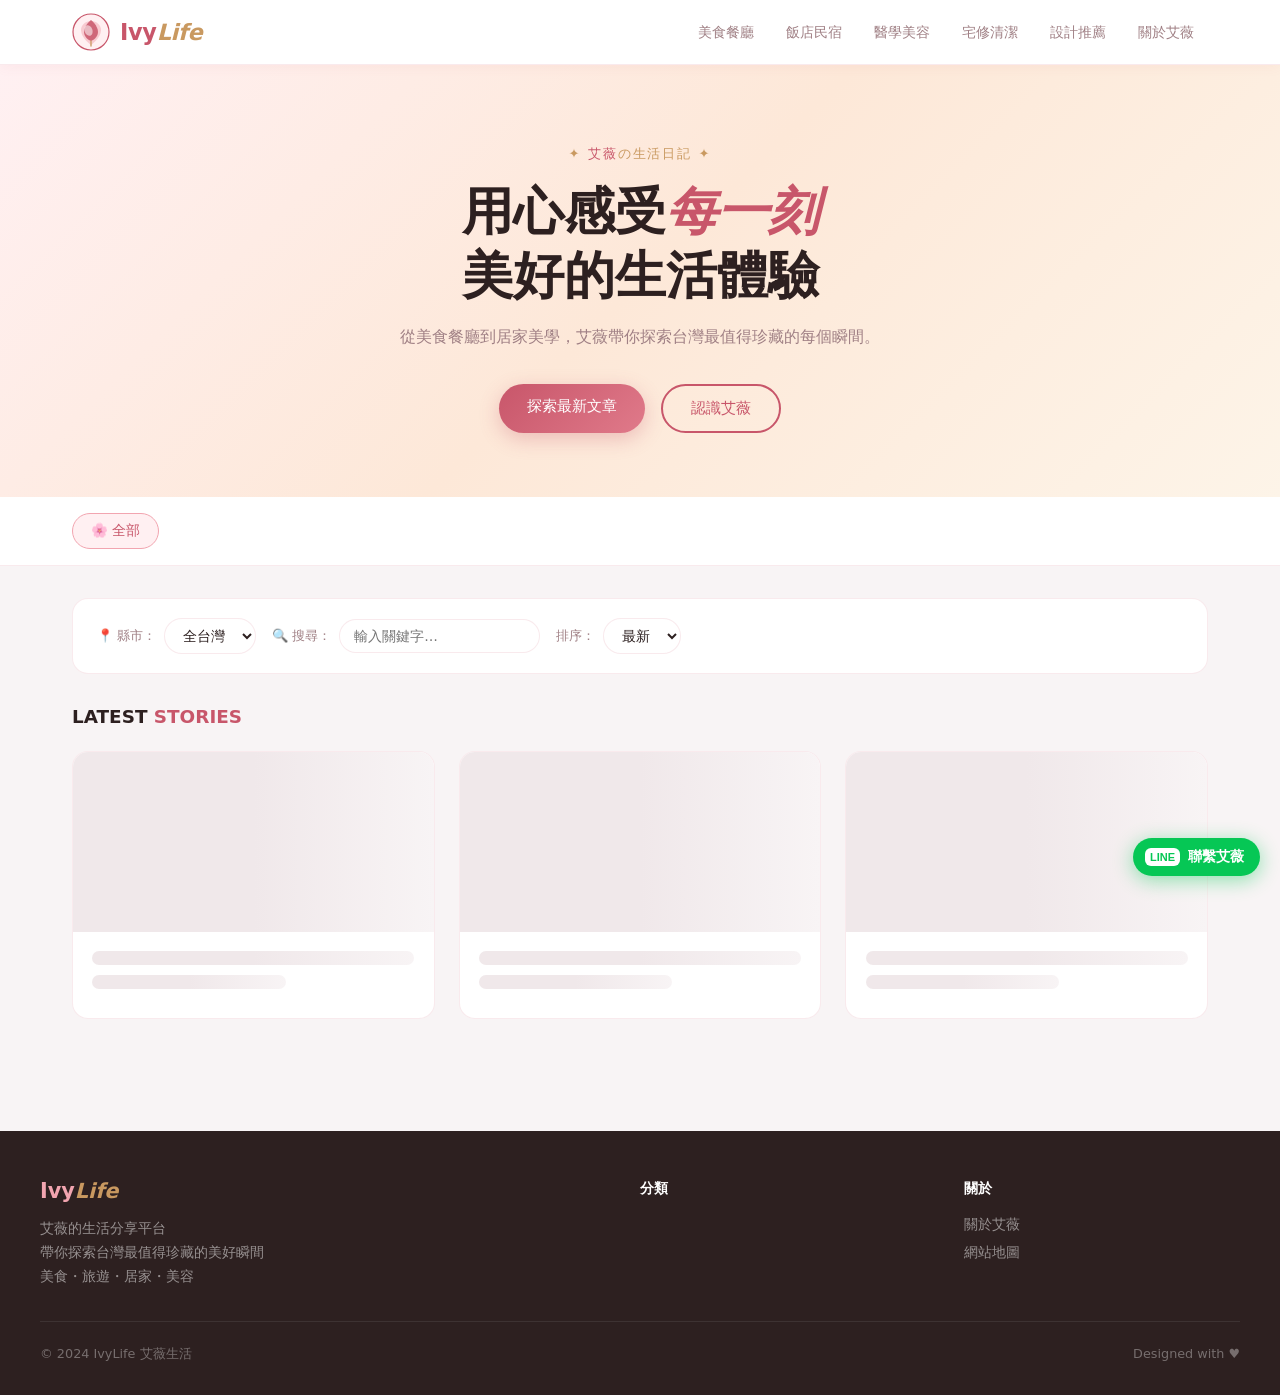
==== index.html @ 4914cac0 "Update index.html" ====
<!DOCTYPE html>
<html lang="zh-TW">
<head>
<meta charset="UTF-8">
<meta name="viewport" content="width=device-width,initial-scale=1.0">
<title>IvyLife 艾薇生活 - 美食旅遊生活風格分享 | 台灣在地體驗精選</title>
<meta name="description" content="IvyLife 艾薇生活，分享台灣各地美食餐廳、飯店民宿、醫學美容、居家設計等生活風格內容。">
<meta name="keywords" content="IvyLife,艾薇生活,台灣美食,台南美食,台北美食,飯店推薦,醫美,生活風格">
<meta name="robots" id="robotsMeta" content="index, follow">
<link rel="canonical" id="canonicalLink" href="https://ivylife.com.tw/">
<meta property="og:type" content="website">
<meta property="og:title" content="IvyLife 艾薇生活 - 美食旅遊生活風格分享">
<meta property="og:description" content="分享台灣各地美食、旅遊、居家、美容等生活風格內容。">
<meta property="og:url" id="ogUrl" content="https://ivylife.com.tw/">
<meta property="og:site_name" content="IvyLife艾薇生活">
<meta property="og:locale" content="zh_TW">
<meta name="twitter:card" content="summary_large_image">
<script type="application/ld+json">{"@context":"https://schema.org","@type":"WebSite","name":"IvyLife 艾薇生活","url":"https://ivylife.com.tw/","description":"分享台灣各地美食餐廳、飯店民宿、醫學美容、居家設計等生活風格內容"}</script>
<script>
/* SPA fallback canonical guard
 * 當 Cloudflare Pages 把不存在的 URL fallback 到 index.html 時
 * 把 canonical 強制指回首頁，並加 noindex，讓 Google 把這些鬼 URL 當首頁副本忽略
 * 已知正規路徑：/、/index.html、/about、/about.html、/category 開頭、/sitemap*、/robots.txt
 */
(function(){
  var p = window.location.pathname;
  var isKnown =
    p === '/' ||
    p === '/index.html' ||
    p === '/about' ||
    p === '/about.html' ||
    p.indexOf('/category') === 0 ||
    p.indexOf('/sitemap') === 0 ||
    p === '/robots.txt';
  if (!isKnown) {
    var c = document.getElementById('canonicalLink');
    var o = document.getElementById('ogUrl');
    var r = document.getElementById('robotsMeta');
    if (c) c.href = 'https://ivylife.com.tw/';
    if (o) o.setAttribute('content', 'https://ivylife.com.tw/');
    if (r) r.setAttribute('content', 'noindex, follow');
  }
})();
</script>
<style>
*{box-sizing:border-box;margin:0;padding:0}
:root{--rose:#c8566a;--rose-light:#f2a5b0;--rose-pale:#fff0f2;--gold:#c99960;--dark:#2d2020;--gray:#a08085;--bg:#f8f4f5;--border:rgba(200,86,106,0.12)}
body{font-family:'Noto Sans TC',system-ui,sans-serif;background:var(--bg);color:var(--dark)}
.nav{background:white;border-bottom:1px solid var(--border);position:sticky;top:0;z-index:100;box-shadow:0 2px 12px rgba(200,86,106,0.06)}
.nav-inner{max-width:1200px;margin:0 auto;padding:0 2rem;height:64px;display:flex;align-items:center;justify-content:space-between}
.nav-logo{display:flex;align-items:center;gap:10px;text-decoration:none}
.nav-logo svg{width:38px;height:38px}
.logo-text{font-size:1.4rem;font-weight:700;letter-spacing:-0.3px}
.logo-text .ivy{color:var(--rose)}
.logo-text .life{color:var(--gold);font-style:italic}
.nav-links{display:flex;gap:0.2rem;list-style:none}
.nav-links a{padding:0.5rem 0.9rem;color:var(--gray);text-decoration:none;font-size:0.88rem;border-radius:8px;transition:all 0.2s}
.nav-links a:hover{color:var(--rose);background:var(--rose-pale)}
.hero{background:linear-gradient(135deg,#fff0f2,#fde8d8,#fdf4e8);padding:5rem 2rem 4rem;text-align:center}
.hero-eyebrow{font-size:0.82rem;color:var(--gold);letter-spacing:0.15em;margin-bottom:1rem}
.hero-eyebrow span{color:var(--rose)}
.hero h1{font-size:clamp(2rem,5vw,3.2rem);font-weight:700;line-height:1.25;margin-bottom:1rem}
.hero h1 em{color:var(--rose);font-style:italic}
.hero p{font-size:1rem;color:var(--gray);max-width:520px;margin:0 auto 2rem;line-height:1.8}
.hero-btns{display:flex;gap:1rem;justify-content:center;flex-wrap:wrap}
.btn-hero{padding:12px 28px;border-radius:50px;font-size:0.95rem;font-family:inherit;cursor:pointer;border:none;font-weight:500;transition:all 0.2s;text-decoration:none;display:inline-block}
.btn-primary{background:linear-gradient(135deg,var(--rose),#e07a8a);color:white;box-shadow:0 6px 20px rgba(200,86,106,0.3)}
.btn-primary:hover{transform:translateY(-2px)}
.btn-outline{background:transparent;color:var(--rose);border:2px solid var(--rose)}
.btn-outline:hover{background:var(--rose-pale)}
.cats-bar{background:white;border-bottom:1px solid var(--border)}
.cats-inner{max-width:1200px;margin:0 auto;padding:1rem 2rem;display:flex;gap:0.6rem;overflow-x:auto;scrollbar-width:none;align-items:center}
.cats-inner::-webkit-scrollbar{display:none}
.cat-pill{display:flex;align-items:center;gap:0.4rem;padding:0.5rem 1.1rem;border-radius:50px;font-size:0.85rem;white-space:nowrap;text-decoration:none;color:var(--gray);border:1.5px solid var(--border);background:white;transition:all 0.2s;cursor:pointer}
.cat-pill:hover,.cat-pill.active{background:var(--rose-pale);color:var(--rose);border-color:var(--rose-light)}
.filter-bar{max-width:1200px;margin:2rem auto 0;padding:0 2rem}
.filter-inner{background:white;border-radius:16px;padding:1.2rem 1.5rem;border:1px solid var(--border);display:flex;gap:1rem;flex-wrap:wrap;align-items:center}
.filter-inner label{font-size:0.82rem;color:var(--gray);font-weight:500;white-space:nowrap}
.filter-inner select,.filter-inner input[type=text]{padding:8px 14px;border:1.5px solid var(--border);border-radius:50px;font-size:0.85rem;outline:none;font-family:inherit;background:white;color:var(--dark)}
.filter-inner select:focus,.filter-inner input:focus{border-color:var(--rose)}
.filter-inner input[type=text]{min-width:200px}
.filter-group{display:flex;align-items:center;gap:0.5rem}
.kw-section{background:white;border-top:1px solid var(--border);border-bottom:1px solid var(--border);padding:1.2rem 2rem;margin-top:1.5rem;display:none}
.kw-inner{max-width:1200px;margin:0 auto}
.kw-title{font-size:0.82rem;color:var(--gray);margin-bottom:0.8rem;font-weight:500}
.kw-cloud{display:flex;flex-wrap:wrap;gap:0.5rem}
.kw-chip{background:var(--rose-pale);color:var(--rose);padding:5px 14px;border-radius:50px;font-size:0.82rem;cursor:pointer;transition:all 0.2s;border:1px solid transparent}
.kw-chip:hover,.kw-chip.active{background:var(--rose);color:white}
.section{max-width:1200px;margin:2rem auto;padding:0 2rem}
.section-hdr{display:flex;align-items:baseline;justify-content:space-between;margin-bottom:1.5rem}
.section-hdr h2{font-size:1.15rem;font-weight:600}
.section-hdr h2 span{color:var(--rose)}
.section-meta{font-size:0.82rem;color:var(--gray)}
.art-grid{display:grid;grid-template-columns:repeat(3,1fr);gap:1.5rem}
.art-card{background:white;border-radius:16px;overflow:hidden;border:1px solid var(--border);transition:all 0.25s;text-decoration:none;color:inherit;display:block}
.art-card:hover{transform:translateY(-4px);box-shadow:0 12px 32px rgba(200,86,106,0.12)}
.art-thumb{aspect-ratio:16/9;background:linear-gradient(135deg,var(--rose-pale),#fde8d8);overflow:hidden;position:relative}
.art-thumb img{width:100%;height:100%;object-fit:cover;transition:transform 0.3s}
.art-card:hover .art-thumb img{transform:scale(1.04)}
.art-ph{display:flex;align-items:center;justify-content:center;height:100%;font-size:2.5rem;opacity:0.5}
.art-badge{position:absolute;top:10px;left:10px;background:var(--rose);color:white;padding:3px 10px;border-radius:50px;font-size:0.72rem;font-weight:500}
.art-city{position:absolute;top:10px;right:10px;background:rgba(255,255,255,0.9);color:var(--dark);padding:3px 10px;border-radius:50px;font-size:0.72rem;backdrop-filter:blur(4px)}
.art-body{padding:1.2rem}
.art-cat{font-size:0.75rem;color:var(--rose);margin-bottom:0.4rem;font-weight:500}
.art-title{font-size:0.95rem;font-weight:600;line-height:1.45;margin-bottom:0.5rem;display:-webkit-box;-webkit-line-clamp:2;-webkit-box-orient:vertical;overflow:hidden}
.art-synopsis{font-size:0.82rem;color:var(--gray);line-height:1.6;display:-webkit-box;-webkit-line-clamp:2;-webkit-box-orient:vertical;overflow:hidden;margin-bottom:0.6rem}
.art-tags{display:flex;gap:0.3rem;flex-wrap:wrap;margin-bottom:0.6rem}
.art-tag{background:var(--rose-pale);color:var(--rose);padding:2px 8px;border-radius:50px;font-size:0.7rem}
.art-footer{display:flex;align-items:center;justify-content:space-between;font-size:0.76rem;color:var(--gray)}
.pagination{display:flex;justify-content:center;gap:0.5rem;margin:2rem 0;padding-bottom:3rem}
.page-btn{width:38px;height:38px;border-radius:50%;border:1.5px solid var(--border);background:white;cursor:pointer;font-size:0.85rem;font-family:inherit;transition:all 0.2s;display:flex;align-items:center;justify-content:center}
.page-btn:hover,.page-btn.active{background:var(--rose);color:white;border-color:var(--rose)}
.empty{text-align:center;padding:4rem 2rem;color:var(--gray);grid-column:1/-1}
.empty .icon{font-size:3rem;margin-bottom:1rem}
.skel{background:white;border-radius:16px;overflow:hidden;border:1px solid var(--border)}
.skel-img{height:180px;background:linear-gradient(90deg,#f0e8ea 25%,#f8f4f5 50%,#f0e8ea 75%);background-size:200% 100%;animation:sh 1.5s infinite}
.skel-body{padding:1.2rem}
.skel-line{height:14px;background:linear-gradient(90deg,#f0e8ea 25%,#f8f4f5 50%,#f0e8ea 75%);background-size:200% 100%;animation:sh 1.5s infinite;border-radius:7px;margin-bottom:0.6rem}
.skel-line.s{width:60%}
@keyframes sh{0%{background-position:200% 0}100%{background-position:-200% 0}}
footer{background:var(--dark);color:rgba(255,255,255,0.7);padding:3rem 2rem 2rem}
.ft-inner{max-width:1200px;margin:0 auto;display:grid;grid-template-columns:2fr 1fr 1fr;gap:3rem}
.ft-brand .lt{font-size:1.3rem;font-weight:700;margin-bottom:0.8rem}
.ft-brand .lt .ivy{color:var(--rose-light)}
.ft-brand .lt .life{color:var(--gold);font-style:italic}
.ft-brand p{font-size:0.85rem;line-height:1.8;color:rgba(255,255,255,0.5)}
.ft-col h4{font-size:0.88rem;font-weight:600;color:white;margin-bottom:1rem}
.ft-col ul{list-style:none}
.ft-col ul li{margin-bottom:0.5rem}
.ft-col ul li a{color:rgba(255,255,255,0.5);text-decoration:none;font-size:0.85rem;transition:color 0.2s}
.ft-col ul li a:hover{color:var(--rose-light)}
.ft-bottom{max-width:1200px;margin:2rem auto 0;padding-top:1.5rem;border-top:1px solid rgba(255,255,255,0.08);display:flex;justify-content:space-between;font-size:0.8rem;color:rgba(255,255,255,0.35)}
@media(max-width:900px){.art-grid{grid-template-columns:repeat(2,1fr)}}
@media(max-width:600px){.art-grid{grid-template-columns:1fr}.nav-links{display:none}.ft-inner{grid-template-columns:1fr}.hero h1{font-size:1.8rem}.filter-inner{flex-direction:column;align-items:stretch}.filter-group{flex-direction:column;align-items:stretch}.filter-group select,.filter-group input{width:100%}}
.art-content img,.art-body img,.ql-editor img{max-width:100%!important;height:auto!important;display:block;}
</style>
</head>
<body>
<nav class="nav">
  <div class="nav-inner">
    <a href="/" class="nav-logo">
      <svg viewBox="0 0 38 38" fill="none" xmlns="http://www.w3.org/2000/svg">
        <circle cx="19" cy="19" r="18" fill="#fff0f2" stroke="#c8566a" stroke-width="1.2"/>
        <path d="M19 32C19 32 9 25 9 17C9 12 13.5 8 19 8C24.5 8 29 12 29 17C29 25 19 32 19 32Z" fill="#f2a5b0" opacity="0.5"/>
        <path d="M19 7C19 7 12 12.5 12 19C12 22.5 14.8 26.5 19 28C23.2 26.5 26 22.5 26 19C26 12.5 19 7 19 7Z" fill="#c8566a" opacity="0.85"/>
        <ellipse cx="16.5" cy="17.5" rx="4" ry="5.5" transform="rotate(-20 16.5 17.5)" fill="white" opacity="0.55"/>
        <path d="M19 28V33" stroke="#c99960" stroke-width="1.3" stroke-linecap="round"/>
      </svg>
      <div class="logo-text"><span class="ivy">Ivy</span><span class="life">Life</span></div>
    </a>
    <ul class="nav-links" id="navLinks">
      <li><a href="/category?cat=tastyfood">美食餐廳</a></li>
      <li><a href="/category?cat=hotel">飯店民宿</a></li>
      <li><a href="/category?cat=beauty">醫學美容</a></li>
      <li><a href="/category?cat=renovation">宅修清潔</a></li>
      <li><a href="/category?cat=furniture">設計推薦</a></li>
      <li><a href="/about.html">關於艾薇</a></li>
    </ul>
  </div>
</nav>
<section class="hero">
  <div class="hero-eyebrow">✦ <span>艾薇</span>の生活日記 ✦</div>
  <h1>用心感受<em>每一刻</em><br>美好的生活體驗</h1>
  <p>從美食餐廳到居家美學，艾薇帶你探索台灣最值得珍藏的每個瞬間。</p>
  <div class="hero-btns">    <a href="#latest" class="btn-hero btn-primary">探索最新文章</a>
    <a href="/about.html" class="btn-hero btn-outline">認識艾薇</a>
  </div>
</section>
<div class="cats-bar"><div class="cats-inner" id="catPills"><a class="cat-pill active" data-cat="" href="#latest">🌸 全部</a></div></div>
<div class="filter-bar">
  <div class="filter-inner">
    <div class="filter-group">
      <label for="citySelect">📍 縣市：</label>
      <select id="citySelect" onchange="applyFilter()">
        <option value="">全台灣</option>
        <option>台北市</option><option>新北市</option><option>桃園市</option>
        <option>台中市</option><option>台南市</option><option>高雄市</option>
        <option>新竹市</option><option>新竹縣</option><option>苗栗縣</option>
        <option>彰化縣</option><option>南投縣</option><option>雲林縣</option>
        <option>嘉義市</option><option>嘉義縣</option><option>屏東縣</option>
        <option>宜蘭縣</option><option>花蓮縣</option><option>台東縣</option>
        <option>澎湖縣</option><option>金門縣</option><option>連江縣</option>
      </select>
    </div>
    <div class="filter-group">
      <label for="srch">🔍 搜尋：</label>
      <input type="text" id="srch" placeholder="輸入關鍵字…" oninput="applyFilter()">
    </div>
    <div class="filter-group">
      <label for="srt">排序：</label>
      <select id="srt" onchange="applyFilter()">
        <option value="new">最新</option>
        <option value="old">最舊</option>
      </select>
    </div>
  </div>
</div>
<div class="kw-section" id="kwSection"><div class="kw-inner"><div class="kw-title">🏷️ 熱門關鍵字</div><div class="kw-cloud" id="kwCloud"></div></div></div>
<section class="section" id="latest">
  <div class="section-hdr"><h2>LATEST <span>STORIES</span></h2><span class="section-meta" id="artCount"></span></div>
  <div id="artGrid" class="art-grid">
    <div class="skel"><div class="skel-img"></div><div class="skel-body"><div class="skel-line"></div><div class="skel-line s"></div></div></div>
    <div class="skel"><div class="skel-img"></div><div class="skel-body"><div class="skel-line"></div><div class="skel-line s"></div></div></div>
    <div class="skel"><div class="skel-img"></div><div class="skel-body"><div class="skel-line"></div><div class="skel-line s"></div></div></div>
  </div>
  <div id="pagination" class="pagination"></div>
</section>
<footer>
  <div class="ft-inner">
    <div class="ft-brand"><div class="lt"><span class="ivy">Ivy</span><span class="life">Life</span></div><p>艾薇的生活分享平台<br>帶你探索台灣最值得珍藏的美好瞬間<br>美食・旅遊・居家・美容</p></div>
    <div class="ft-col"><h4>分類</h4><ul id="ftCats"></ul></div>
    <div class="ft-col"><h4>關於</h4><ul><li><a href="/about.html">關於艾薇</a></li><li><a href="/sitemap.xml">網站地圖</a></li></ul></div>
  </div>
  <div class="ft-bottom"><span>© 2024 IvyLife 艾薇生活</span><span>Designed with ♥</span></div>
</footer>
<script>var SB="https://zsebcpfblecwumbaxeaz.supabase.co";
var KEY="sb_publishable_L2DOfeM0cAJqwlVCr1LwtA_jE9MBNDn";
var allArts=[],allCats=[],filtered=[],curCat="",curCity="",curKw="",curPage=1;
var PS=9;
function sbFetch(p){return fetch(SB+"/rest/v1/"+p,{headers:{apikey:KEY,Authorization:"Bearer "+KEY}}).then(function(r){return r.json();});}
function init(){
  Promise.all([
    sbFetch("ivy_categories?order=sort_order.asc"),
    sbFetch("ivy_articles?select=*,ivy_categories(name,slug,icon)&order=created_at.desc&published=eq.true")
  ]).then(function(res){allCats=res[0];allArts=res[1];buildCats();buildFtCats();buildKw();applyFilter();});
}
function buildCats(){
  var w=document.getElementById("catPills");
  allCats.forEach(function(c){
    var a=document.createElement("a");
    a.className="cat-pill";a.dataset.cat=c.id;a.href="#latest";
    a.innerHTML=(c.icon||"")+" "+c.name;
    a.onclick=function(e){e.preventDefault();curCat=String(c.id);curPage=1;document.querySelectorAll(".cat-pill").forEach(function(p){p.classList.remove("active");});a.classList.add("active");applyFilter();};
    w.appendChild(a);
  });
  var all=w.querySelector("[data-cat=\"\"]");
  if(all)all.onclick=function(e){e.preventDefault();curCat="";curPage=1;document.querySelectorAll(".cat-pill").forEach(function(p){p.classList.remove("active");});all.classList.add("active");applyFilter();};
}
function buildFtCats(){document.getElementById("ftCats").innerHTML=allCats.map(function(c){return"<li><a href='/category?cat="+c.slug+"'>"+(c.icon||"")+" "+c.name+"</a></li>";}).join("");}
function buildKw(){
  var m={};
  allArts.forEach(function(a){if(a.keywords)a.keywords.split(",").filter(Boolean).forEach(function(k){k=k.trim();if(k)m[k]=(m[k]||0)+1;});});
  var s=Object.entries(m).sort(function(a,b){return b[1]-a[1];}).slice(0,20);
  if(!s.length)return;
  document.getElementById("kwSection").style.display="block";
  document.getElementById("kwCloud").innerHTML=s.map(function(e){var k=e[0],n=e[1];return"<span class=\"kw-chip\" data-kw=\""+esc(k)+"\" onclick=\"filterKw('"+esc(k)+"')\">"+ esc(k)+" <small style=\"opacity:0.6\">"+n+"</small></span>";}).join("");
}
function filterKw(kw){curKw=(curKw===kw)?"":kw;document.querySelectorAll(".kw-chip").forEach(function(c){c.classList.toggle("active",c.dataset.kw===curKw);});curPage=1;applyFilter();}
function applyFilter(){
  curCity=document.getElementById("citySelect").value;
  var q=document.getElementById("srch").value.toLowerCase();
  var srt=document.getElementById("srt").value;
  var list=allArts;
  if(curCat)list=list.filter(function(a){return String(a.category_id)===curCat;});
  if(curCity)list=list.filter(function(a){return a.city===curCity;});
  if(q)list=list.filter(function(a){return a.title.toLowerCase().indexOf(q)>-1||(stripHtml(a.synopsis||"")).toLowerCase().indexOf(q)>-1||(a.keywords||"").toLowerCase().indexOf(q)>-1});
  if(curKw)list=list.filter(function(a){return(a.keywords||"").indexOf(curKw)>-1;});
  if(srt==="old")list=list.slice().reverse();
  filtered=list;
  var el=document.getElementById("artCount");if(el)el.textContent=list.length+" articles";
  renderPage();
}
function renderPage(){
  var start=(curPage-1)*PS,page=filtered.slice(start,start+PS),g=document.getElementById("artGrid");
  if(!page.length){g.innerHTML="<div class=\"empty\"><div class=\"icon\">&#128269;</div><p>No articles found</p></div>";document.getElementById("pagination").innerHTML="";return;}
  g.innerHTML=page.map(function(a){
    var cat=a.ivy_categories,tags=a.keywords?a.keywords.split(",").filter(Boolean).slice(0,3):[];
    var h="<a href=\"/article/"+a.id+"\" class=\"art-card\"><div class=\"art-thumb\">";
    var _ti=a.cover_image||(a.content||"").match(/<img[^>]+src=["'](https?:[^"']+)["']/)?.[1]||"";h+=_ti?'<img src="'+esc(_ti)+'" alt="'+esc(a.title)+'" loading="lazy">':"<div class=\"art-ph\">"+(cat&&cat.icon?cat.icon:"&#128247;")+"</div>"
    h+=cat?"<span class=\"art-badge\">"+esc(cat.name)+"</span>":"";
    h+=a.city?"<span class=\"art-city\">&#128205;"+esc(a.city)+"</span>":"";
    h+="</div><div class=\"art-body\">";
    h+="<div class=\"art-cat\">"+(cat?esc(cat.name):"")+"</div>";
    h+="<div class=\"art-title\">"+esc(a.title)+"</div>";
    h+=a.synopsis?"<div class=\"art-synopsis\">"+esc(stripHtml(a.synopsis))+"</div>":"";
    h+=tags.length?"<div class=\"art-tags\">"+tags.map(function(t){return"<span class=\"art-tag\">"+esc(t.trim())+"</span>";}).join("")+"</div>":"";
    h+="<div class=\"art-footer\"><span>"+fmtDate(a.created_at)+"</span>"+(a.city?"<span>&#128205;"+esc(a.city)+"</span>":"")+"</div></div></a>";
    return h;
  }).join("");
  renderPagination();
}
function renderPagination(){
  var total=Math.ceil(filtered.length/PS),p=document.getElementById("pagination");
  if(total<=1){p.innerHTML="";return;}
  var h="";
  if(curPage>1)h+="<button class=\"page-btn\" onclick=\"goPage("+(curPage-1)+")\" >&#8249;</button>";
  for(var i=1;i<=total;i++){if(i===1||i===total||Math.abs(i-curPage)<=1)h+="<button class=\"page-btn"+(i===curPage?" active":"")+"\" onclick=\"goPage("+i+")\">"+i+"</button>";else if(Math.abs(i-curPage)===2)h+="<span style=\"padding:0 4px;color:var(--gray)\">&#8230;</span>";}
  if(curPage<total)h+="<button class=\"page-btn\" onclick=\"goPage("+(curPage+1)+")\" >&#8250;</button>";
  p.innerHTML=h;
}
function goPage(n){curPage=n;renderPage();document.getElementById("latest").scrollIntoView({behavior:"smooth",block:"start"});}
function fmtDate(s){return s?new Date(s).toLocaleDateString("zh-TW"):"";}
function esc(s){if(!s)return "";return s.split("&").join("&amp;").split("<").join("&lt;").split(">").join("&gt;");}
init();function stripHtml(h){if(!h)return'';var d=document.createElement('div');d.innerHTML=h;return(d.textContent||d.innerText||'').trim();}
</script>


<!-- LINE 浮動按鈕 -->
<a href="https://lin.ee/NJME0Xk" target="_blank" rel="noopener" id="line-float"><span id="lfi">LINE</span><span id="lft">聯繫艾薇</span></a>
<style>#line-float{position:fixed;bottom:24px;right:20px;z-index:9999;display:flex;align-items:center;background:#06C755;border-radius:50px;padding:10px 16px 10px 12px;gap:8px;box-shadow:0 4px 20px rgba(6,199,85,.45);text-decoration:none;transition:transform .2s}#line-float:hover{transform:translateY(-3px)}#lfi{background:white;color:#06C755;font-size:11px;font-weight:900;border-radius:6px;padding:3px 5px;font-family:Arial,sans-serif;flex-shrink:0}#lft{color:#fff;font-size:14px;font-weight:700;white-space:nowrap;font-family:"Noto Sans TC",system-ui,sans-serif}@media(max-width:480px){#lft{display:none}#line-float{padding:10px 12px}}</style>


<script>
// ivylife-nav-categories-v2
(async function(){
  try{
    const SB="https://zsebcpfblecwumbaxeaz.supabase.co";
    const KEY="sb_publishable_L2DOfeM0cAJqwlVCr1LwtA_jE9MBNDn";
    const r=await fetch(SB+"/rest/v1/ivy_categories?select=name,slug&order=sort_order.asc",{headers:{apikey:KEY,Authorization:"Bearer "+KEY}});
    const cats=await r.json();
    const nav=document.getElementById("navLinks");
    if(!nav||!Array.isArray(cats))return;
    const existing=new Set([...nav.querySelectorAll("a")].map(a=>{const m=(a.getAttribute("href")||"").match(/cat=([^&]+)/);return m?m[1]:null;}).filter(Boolean));
    cats.forEach(c=>{
      if(!existing.has(c.slug)){
        const li=document.createElement("li");
        const a=document.createElement("a");
        a.href="/category?cat="+c.slug;
        a.textContent=c.name;
        li.appendChild(a);
        const lastLi=nav.querySelector("li:last-child");
        if(lastLi&&lastLi.querySelector("a[href*='about']"))nav.insertBefore(li,lastLi);
        else nav.appendChild(li);
      }
    });
  }catch(e){console.warn("nav:",e);}
})();
</script>
</body></html>
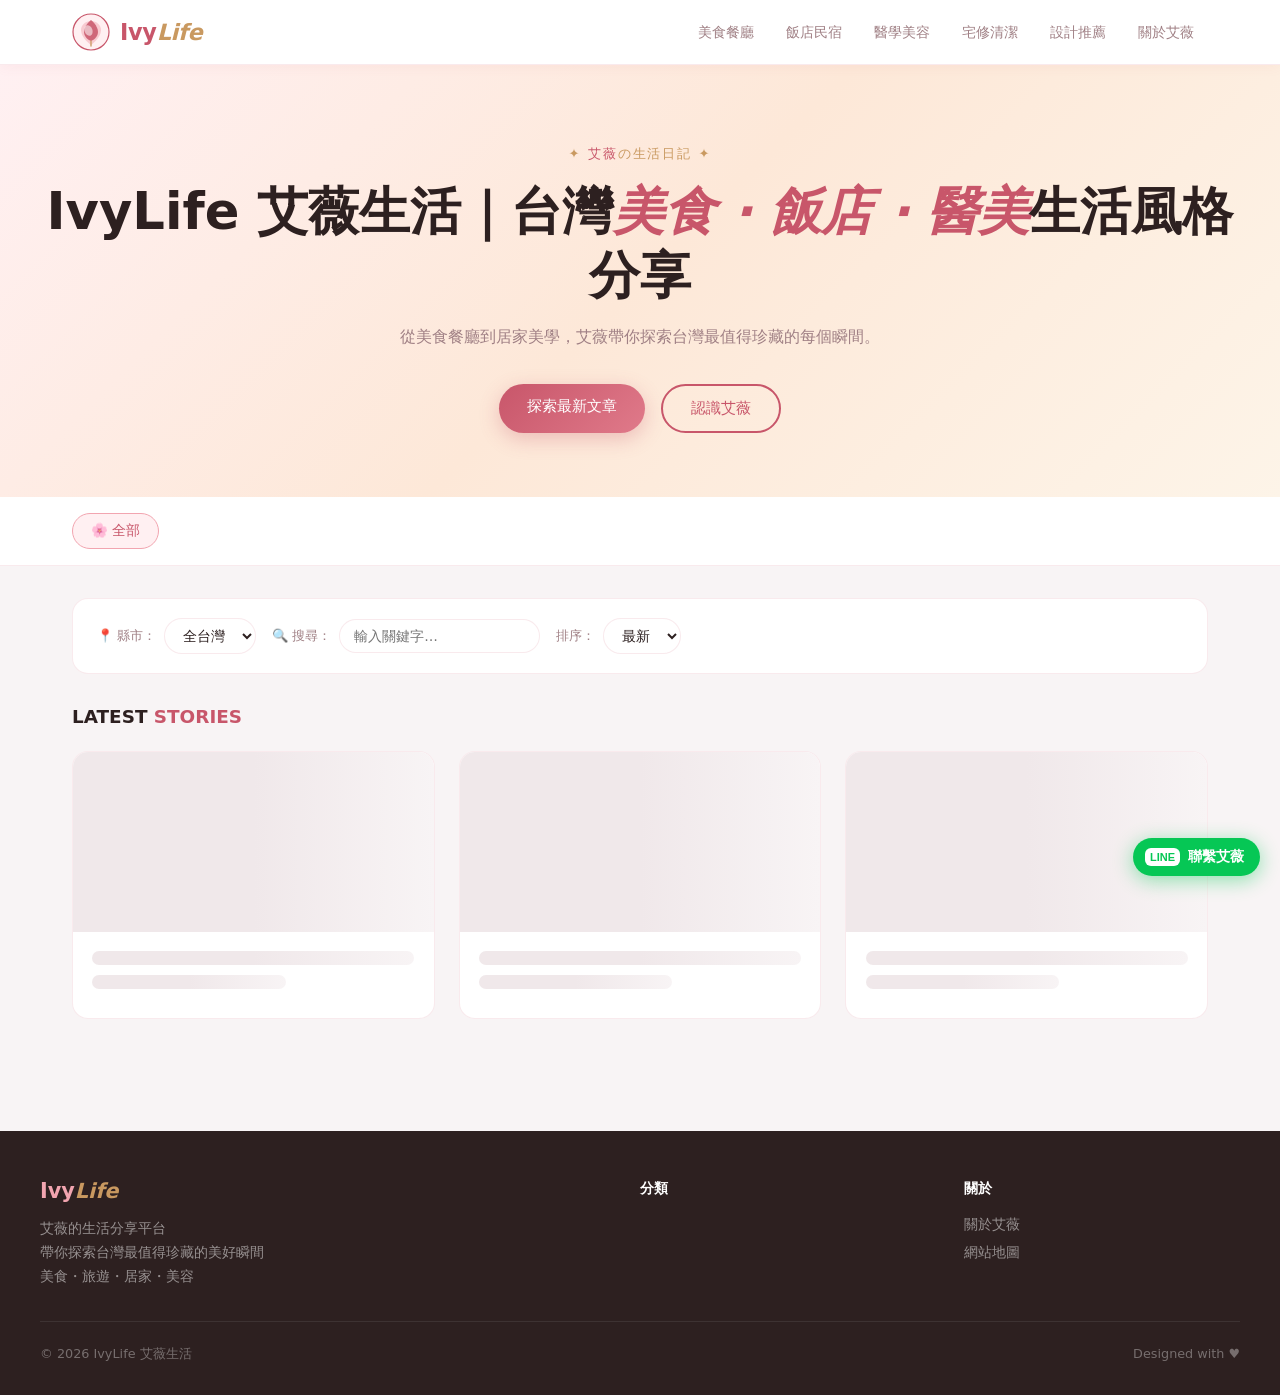
==== commit bbe4030a: "feat(seo): SSR meta injection for article/category + full meta overhaul Critical fixes: - functions/" ====
--- a/index.html
+++ b/index.html
@@ -3,19 +3,30 @@
 <head>
 <meta charset="UTF-8">
 <meta name="viewport" content="width=device-width,initial-scale=1.0">
-<title>IvyLife 艾薇生活 - 美食旅遊生活風格分享 | 台灣在地體驗精選</title>
-<meta name="description" content="IvyLife 艾薇生活，分享台灣各地美食餐廳、飯店民宿、醫學美容、居家設計等生活風格內容。">
-<meta name="keywords" content="IvyLife,艾薇生活,台灣美食,台南美食,台北美食,飯店推薦,醫美,生活風格">
+<title>IvyLife 艾薇生活 — 台灣美食、飯店、醫美生活風格分享｜在地體驗精選</title>
+<meta name="description" content="IvyLife 艾薇生活分享台灣各地美食餐廳、飯店民宿、醫學美容、居家設計等生活風格內容，每篇親身體驗、誠實分享。">
+<meta name="keywords" content="IvyLife,艾薇生活,台灣美食,台南美食,台北美食,飯店推薦,醫學美容,居家設計,台灣旅遊,生活風格">
 <meta name="robots" id="robotsMeta" content="index, follow">
+<meta name="author" content="艾薇">
 <link rel="canonical" id="canonicalLink" href="https://ivylife.com.tw/">
+<link rel="icon" type="image/svg+xml" href="data:image/svg+xml,%3Csvg xmlns='http://www.w3.org/2000/svg' viewBox='0 0 38 38'%3E%3Ccircle cx='19' cy='19' r='18' fill='%23fff0f2'/%3E%3Cpath d='M19 30C19 30 8 23 8 15C8 10.5 12.5 7 19 7C25.5 7 30 10.5 30 15C30 23 19 30 19 30Z' fill='%23c8566a'/%3E%3C/svg%3E">
+<link rel="preconnect" href="https://zsebcpfblecwumbaxeaz.supabase.co" crossorigin>
 <meta property="og:type" content="website">
-<meta property="og:title" content="IvyLife 艾薇生活 - 美食旅遊生活風格分享">
-<meta property="og:description" content="分享台灣各地美食、旅遊、居家、美容等生活風格內容。">
+<meta property="og:title" content="IvyLife 艾薇生活 — 台灣美食、飯店、醫美生活風格分享">
+<meta property="og:description" content="分享台灣各地美食、飯店、醫美、居家設計等生活風格內容，每篇親身體驗、誠實分享。">
 <meta property="og:url" id="ogUrl" content="https://ivylife.com.tw/">
-<meta property="og:site_name" content="IvyLife艾薇生活">
+<meta property="og:image" content="https://ivylife.com.tw/og-default.jpg">
+<meta property="og:image:width" content="1200">
+<meta property="og:image:height" content="630">
+<meta property="og:site_name" content="IvyLife 艾薇生活">
 <meta property="og:locale" content="zh_TW">
 <meta name="twitter:card" content="summary_large_image">
-<script type="application/ld+json">{"@context":"https://schema.org","@type":"WebSite","name":"IvyLife 艾薇生活","url":"https://ivylife.com.tw/","description":"分享台灣各地美食餐廳、飯店民宿、醫學美容、居家設計等生活風格內容"}</script>
+<meta name="twitter:title" content="IvyLife 艾薇生活 — 台灣美食、飯店、醫美生活風格分享">
+<meta name="twitter:description" content="分享台灣各地美食、飯店、醫美、居家設計等生活風格內容。">
+<meta name="twitter:image" content="https://ivylife.com.tw/og-default.jpg">
+<script type="application/ld+json">{"@context":"https://schema.org","@type":"WebSite","name":"IvyLife 艾薇生活","alternateName":"IvyLife","url":"https://ivylife.com.tw/","description":"分享台灣各地美食餐廳、飯店民宿、醫學美容、居家設計等生活風格內容","inLanguage":"zh-TW","potentialAction":{"@type":"SearchAction","target":{"@type":"EntryPoint","urlTemplate":"https://ivylife.com.tw/?kw={search_term_string}"},"query-input":"required name=search_term_string"}}</script>
+<script type="application/ld+json">{"@context":"https://schema.org","@type":"Organization","name":"IvyLife 艾薇生活","alternateName":"IvyLife","url":"https://ivylife.com.tw/","logo":"https://ivylife.com.tw/og-default.jpg","sameAs":["https://lin.ee/NJME0Xk"],"founder":{"@type":"Person","name":"艾薇","url":"https://ivylife.com.tw/about"}}</script>
+<script type="application/ld+json">{"@context":"https://schema.org","@type":"Person","name":"艾薇","alternateName":"Ivy","url":"https://ivylife.com.tw/about","jobTitle":"生活內容創作者","knowsAbout":["台灣美食","飯店住宿","醫學美容","居家設計"],"nationality":"TW"}</script>
 <script>
 /* SPA fallback canonical guard
  * 當 Cloudflare Pages 把不存在的 URL fallback 到 index.html 時
@@ -149,21 +160,21 @@
       <div class="logo-text"><span class="ivy">Ivy</span><span class="life">Life</span></div>
     </a>
     <ul class="nav-links" id="navLinks">
-      <li><a href="/category?cat=tastyfood">美食餐廳</a></li>
-      <li><a href="/category?cat=hotel">飯店民宿</a></li>
-      <li><a href="/category?cat=beauty">醫學美容</a></li>
-      <li><a href="/category?cat=renovation">宅修清潔</a></li>
-      <li><a href="/category?cat=furniture">設計推薦</a></li>
-      <li><a href="/about.html">關於艾薇</a></li>
+      <li><a href="/category/tastyfood">美食餐廳</a></li>
+      <li><a href="/category/hotel">飯店民宿</a></li>
+      <li><a href="/category/beauty">醫學美容</a></li>
+      <li><a href="/category/renovation">宅修清潔</a></li>
+      <li><a href="/category/furniture">設計推薦</a></li>
+      <li><a href="/about">關於艾薇</a></li>
     </ul>
   </div>
 </nav>
 <section class="hero">
   <div class="hero-eyebrow">✦ <span>艾薇</span>の生活日記 ✦</div>
-  <h1>用心感受<em>每一刻</em><br>美好的生活體驗</h1>
+  <h1>IvyLife 艾薇生活｜台灣<em>美食 · 飯店 · 醫美</em>生活風格分享</h1>
   <p>從美食餐廳到居家美學，艾薇帶你探索台灣最值得珍藏的每個瞬間。</p>
   <div class="hero-btns">    <a href="#latest" class="btn-hero btn-primary">探索最新文章</a>
-    <a href="/about.html" class="btn-hero btn-outline">認識艾薇</a>
+    <a href="/about" class="btn-hero btn-outline">認識艾薇</a>
   </div>
 </section>
 <div class="cats-bar"><div class="cats-inner" id="catPills"><a class="cat-pill active" data-cat="" href="#latest">🌸 全部</a></div></div>
@@ -209,10 +220,11 @@
   <div class="ft-inner">
     <div class="ft-brand"><div class="lt"><span class="ivy">Ivy</span><span class="life">Life</span></div><p>艾薇的生活分享平台<br>帶你探索台灣最值得珍藏的美好瞬間<br>美食・旅遊・居家・美容</p></div>
     <div class="ft-col"><h4>分類</h4><ul id="ftCats"></ul></div>
-    <div class="ft-col"><h4>關於</h4><ul><li><a href="/about.html">關於艾薇</a></li><li><a href="/sitemap.xml">網站地圖</a></li></ul></div>
-  </div>
-  <div class="ft-bottom"><span>© 2024 IvyLife 艾薇生活</span><span>Designed with ♥</span></div>
+    <div class="ft-col"><h4>關於</h4><ul><li><a href="/about">關於艾薇</a></li><li><a href="/sitemap.xml">網站地圖</a></li></ul></div>
+  </div>
+  <div class="ft-bottom"><span>© <span id="ftYear">2026</span> IvyLife 艾薇生活</span><span>Designed with ♥</span></div>
 </footer>
+<script>document.getElementById('ftYear').textContent=new Date().getFullYear();</script>
 <script>var SB="https://zsebcpfblecwumbaxeaz.supabase.co";
 var KEY="sb_publishable_L2DOfeM0cAJqwlVCr1LwtA_jE9MBNDn";
 var allArts=[],allCats=[],filtered=[],curCat="",curCity="",curKw="",curPage=1;
@@ -228,15 +240,16 @@
   var w=document.getElementById("catPills");
   allCats.forEach(function(c){
     var a=document.createElement("a");
-    a.className="cat-pill";a.dataset.cat=c.id;a.href="#latest";
+    a.className="cat-pill";a.dataset.cat=c.id;
+    a.href="/category/"+c.slug;
     a.innerHTML=(c.icon||"")+" "+c.name;
-    a.onclick=function(e){e.preventDefault();curCat=String(c.id);curPage=1;document.querySelectorAll(".cat-pill").forEach(function(p){p.classList.remove("active");});a.classList.add("active");applyFilter();};
+    a.onclick=function(e){if(e.ctrlKey||e.metaKey||e.shiftKey)return;e.preventDefault();curCat=String(c.id);curPage=1;document.querySelectorAll(".cat-pill").forEach(function(p){p.classList.remove("active");});a.classList.add("active");applyFilter();};
     w.appendChild(a);
   });
   var all=w.querySelector("[data-cat=\"\"]");
   if(all)all.onclick=function(e){e.preventDefault();curCat="";curPage=1;document.querySelectorAll(".cat-pill").forEach(function(p){p.classList.remove("active");});all.classList.add("active");applyFilter();};
 }
-function buildFtCats(){document.getElementById("ftCats").innerHTML=allCats.map(function(c){return"<li><a href='/category?cat="+c.slug+"'>"+(c.icon||"")+" "+c.name+"</a></li>";}).join("");}
+function buildFtCats(){document.getElementById("ftCats").innerHTML=allCats.map(function(c){return"<li><a href='/category/"+c.slug+"'>"+(c.icon||"")+" "+c.name+"</a></li>";}).join("");}
 function buildKw(){
   var m={};
   allArts.forEach(function(a){if(a.keywords)a.keywords.split(",").filter(Boolean).forEach(function(k){k=k.trim();if(k)m[k]=(m[k]||0)+1;});});
@@ -310,12 +323,12 @@
     const cats=await r.json();
     const nav=document.getElementById("navLinks");
     if(!nav||!Array.isArray(cats))return;
-    const existing=new Set([...nav.querySelectorAll("a")].map(a=>{const m=(a.getAttribute("href")||"").match(/cat=([^&]+)/);return m?m[1]:null;}).filter(Boolean));
+    const existing=new Set([...nav.querySelectorAll("a")].map(a=>{const h=a.getAttribute("href")||"";const m1=h.match(/cat=([^&]+)/);if(m1)return m1[1];const m2=h.match(/^\/category\/([^?#]+)/);return m2?m2[1]:null;}).filter(Boolean));
     cats.forEach(c=>{
       if(!existing.has(c.slug)){
         const li=document.createElement("li");
         const a=document.createElement("a");
-        a.href="/category?cat="+c.slug;
+        a.href="/category/"+c.slug;
         a.textContent=c.name;
         li.appendChild(a);
         const lastLi=nav.querySelector("li:last-child");
